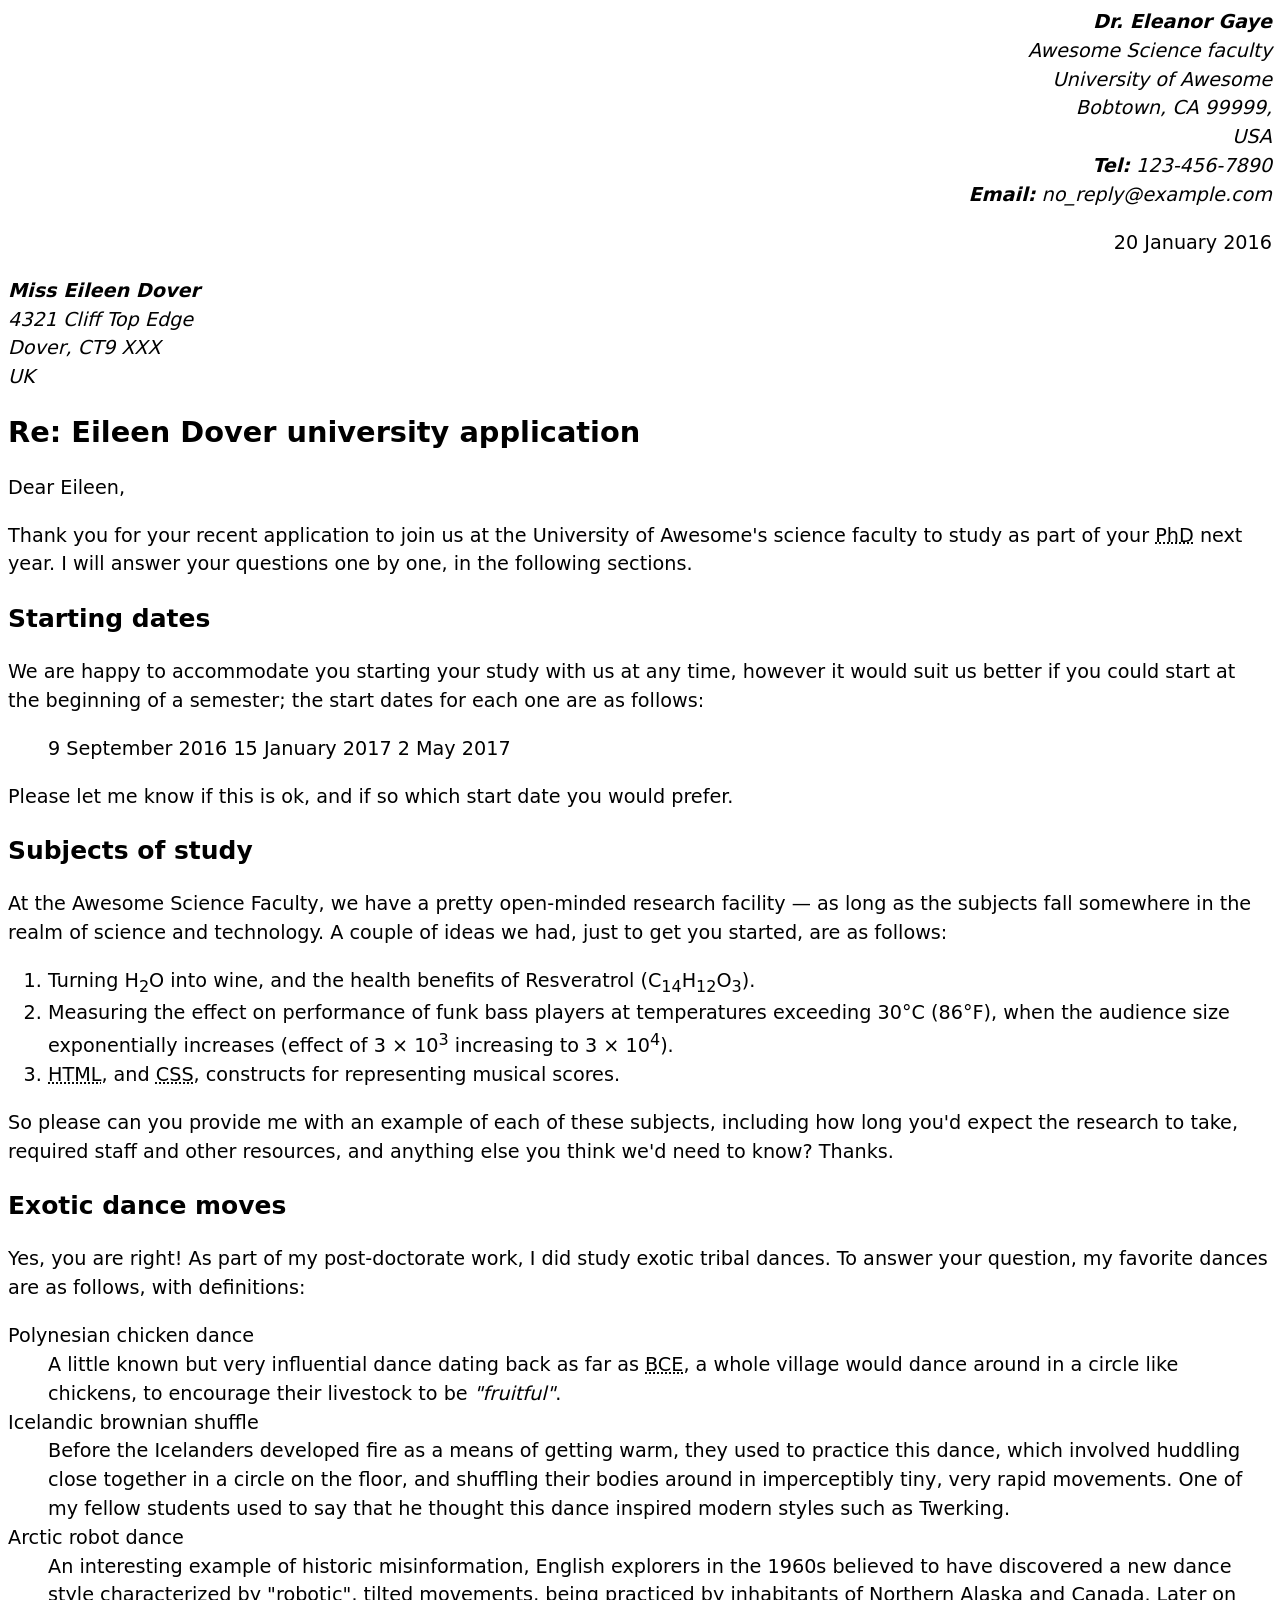
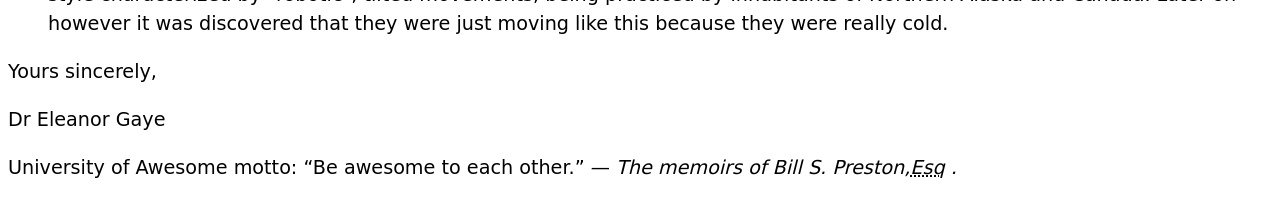
==== lab1/part1/index.html @ 43c6d65c "Finalized file Corrected mistakes. Matched Rubric." ====
<!DOCTYPE html>
<html lang="en">
<head>
    <meta charset="UTF-8">
    <meta name="author" content="Dr. Eleanor Gaye">
    
    <title>University Application</title>
<!-- 
Name: Michael Jones
File: assignment_1.html 
Date: 22 September 2026 
Assignment 1 letter formatting with HTML. 
--> 
    <style>
body {
  font: 1.2em / 1.5 system-ui;
}

.sender-column {
  text-align: right;
}

h1 {
  font-size: 1.5em;
}

h2 {
  font-size: 1.3em;
}
    </style>
</head>
<body>


<header style="text-align: right;">
<address>
    <strong>Dr. Eleanor Gaye</strong><br>
    <em>Awesome Science faculty</em><br>
    University of Awesome<br>
    Bobtown, CA 99999,<br>
    USA<br>
    <strong>Tel:</strong> 123-456-7890<br>
    <strong>Email:</strong> no_reply@example.com
</address>

<p class="sender-column">
    <time datetime="2016-01-20">20 January 2016</time>

</header>
<address>
    <strong>Miss Eileen Dover</strong><br>
    4321 Cliff Top Edge<br>
    Dover, CT9 XXX<br>
    UK
</address>

<h1>Re: Eileen Dover university application</h1>

<p>Dear Eileen,</p>

<p>
    Thank you for your recent application to join us at the University of Awesome's
    science faculty to study as part of your <abbr title="Doctor of Philosophy">PhD</abbr> next year.
    I will answer your questions one by one, in the following sections.
</p>

<h2>Starting dates</h2>

<p>
    We are happy to accommodate you starting your study with us at any time, however
    it would suit us better if you could start at the beginning of a semester; the
    start dates for each one are as follows:
</p>

<ul>
    <time datetime="2016-09-09">9 September 2016</time>
    <time datetime="2017-01-15">15 January 2017</time>
    <time datetime="2017-05-02">2 May 2017</time>
</ul>

<p>
    Please let me know if this is ok, and if so which start date you would prefer.
</p>

<h2>Subjects of study</h2>

<p>
    At the Awesome Science Faculty, we have a pretty open-minded research facility —
    as long as the subjects fall somewhere in the realm of science and technology.
    A couple of ideas we had, just to get you started, are as follows:
</p>

<ol>
    <li>
        Turning H<sub>2</sub>O into wine, and the health benefits of Resveratrol
        (C<sub>14</sub>H<sub>12</sub>O<sub>3</sub>).
    </li>

    <li>
        Measuring the effect on performance of funk bass players at temperatures
        exceeding 30°C (86°F), when the audience size exponentially increases
        (effect of 3 × 10<sup>3</sup> increasing to 3 × 10<sup>4</sup>).
    </li>

    <li>
        <abbr title="Hypertext Markup Language">HTML</abbr>, and <abbr title="Cascading Style Sheets">CSS</abbr>,
        constructs for representing musical scores.
    </li>
</ol>

<p>
    So please can you provide me with an example of each of these subjects,
    including how long you'd expect the research to take, required staff and other
    resources, and anything else you think we'd need to know? Thanks.
</p>

<h2>Exotic dance moves</h2>

<p>
    Yes, you are right! As part of my post-doctorate work, I did study exotic tribal
    dances. To answer your question, my favorite dances are as follows, with definitions:
</p>

<dl>
    <dt>Polynesian chicken dance</dt>
    <dd>
        A little known but very influential dance dating back as far
        as <abbr title="Before Common Era">BCE</abbr>, a whole village would dance around in a circle like chickens,
        to encourage their livestock to be <em>"fruitful"</em>.
    </dd>

    <dt>Icelandic brownian shuffle</dt>
    <dd>
        Before the Icelanders developed fire as a means of getting warm, they used
        to practice this dance, which involved huddling close together in a circle
        on the floor, and shuffling their bodies around in imperceptibly tiny, very
        rapid movements. One of my fellow students used to say that he thought this
        dance inspired modern styles such as Twerking.
    </dd>

    <dt>Arctic robot dance</dt>
    <dd>
        An interesting example of historic misinformation, English explorers in the
        1960s believed to have discovered a new dance style characterized by
        "robotic", tilted movements, being practiced by inhabitants of Northern
        Alaska and Canada. Later on however it was discovered that they were just
        moving like this because they were really cold.
    </dd>
</dl>

<p>Yours sincerely,</p>

<p>Dr Eleanor Gaye</p>

<p>
    University of Awesome motto:
    <q>Be awesome to each other.</q> —
    <cite>The memoirs of Bill S. Preston,<abbr title="Esquire">Esq</abbr> .</cite>
</p>

</body>
</html>
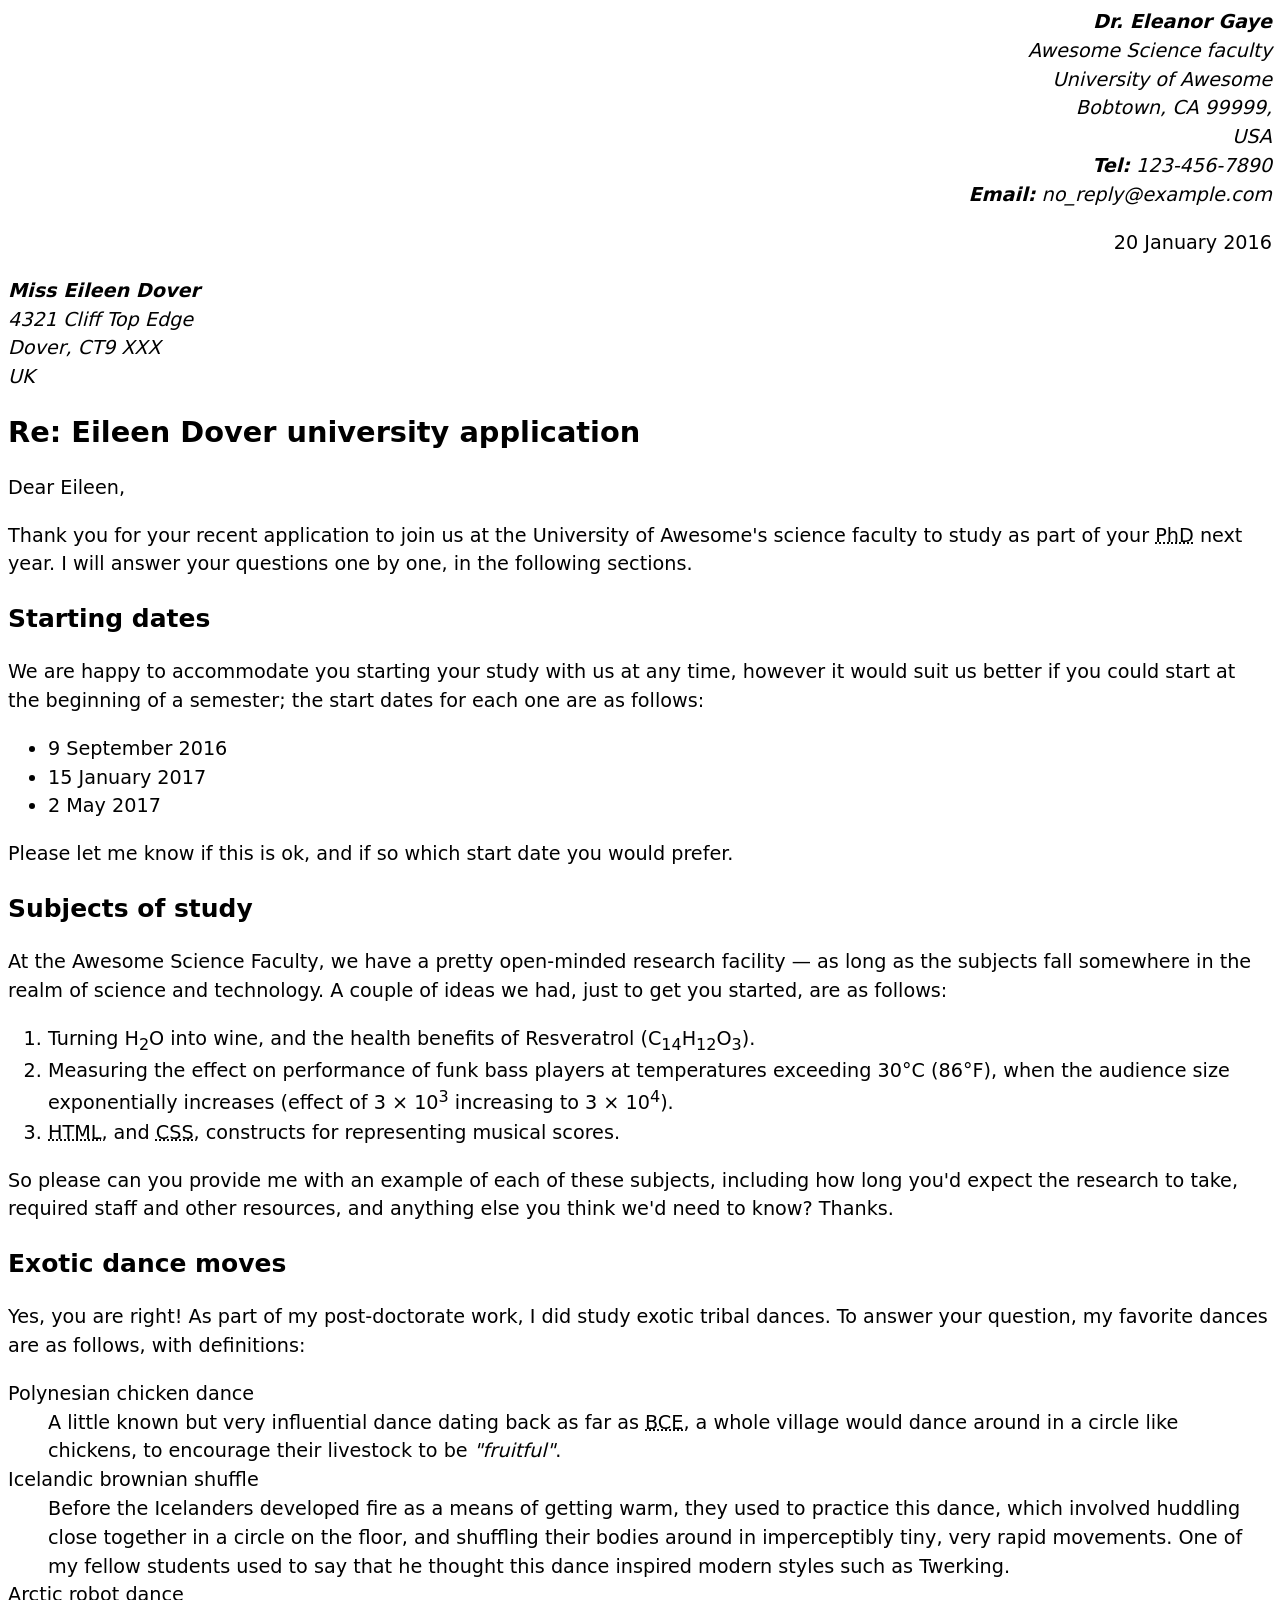
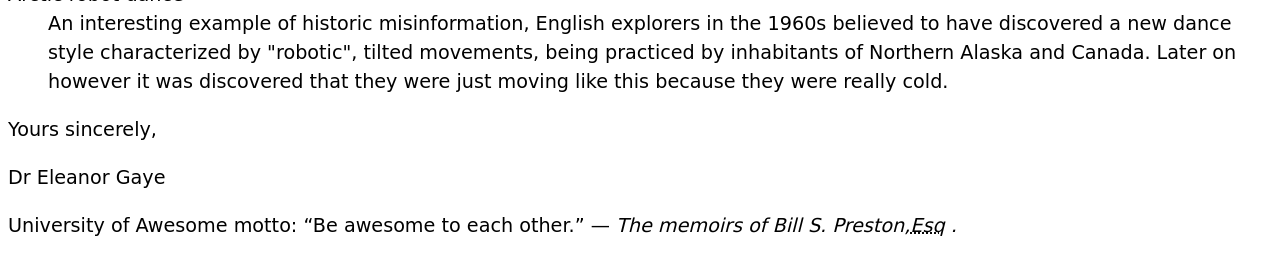
==== commit 2e4ec3c7: "Time and Date Formatting correction" ====
--- a/lab1/part1/index.html
+++ b/lab1/part1/index.html
@@ -73,9 +73,9 @@
 </p>
 
 <ul>
-    <time datetime="2016-09-09">9 September 2016</time>
-    <time datetime="2017-01-15">15 January 2017</time>
-    <time datetime="2017-05-02">2 May 2017</time>
+  <li><time datetime="2016-09-09">9 September 2016</time></li>
+  <li><time datetime="2017-01-15">15 January 2017</time></li>
+  <li><time datetime="2017-05-02">2 May 2017</time></li>
 </ul>
 
 <p>
